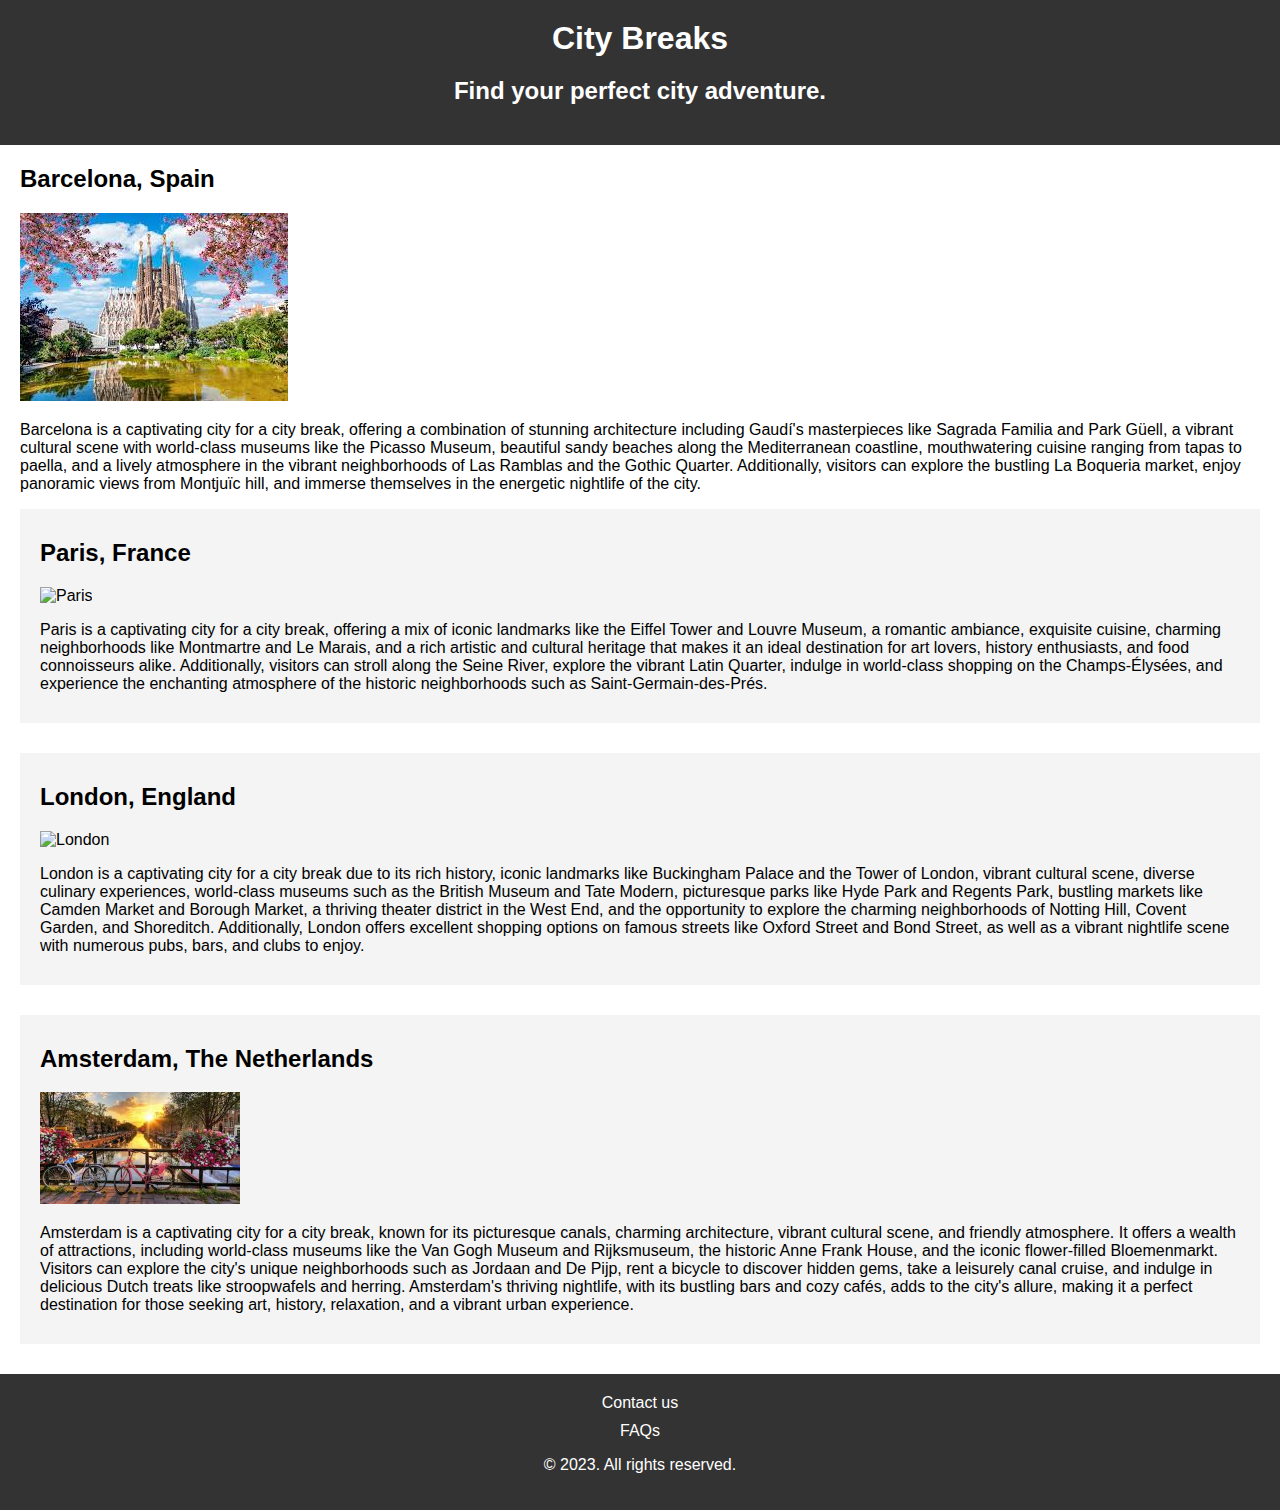
==== Citybreak.html @ 2ef45d47 "Add files via upload" ====
<!DOCTYPE html>
<html>
  <head>
    <title>City Breaks</title>
    <link rel="Stylesheet" href="City.CSS" />
  </head>
  <body>
    <header>
      <h1>City Breaks</h1>
      <h2>Find your perfect city adventure.</h2>
    </header>
    <main>
      <div>
        <h2>Barcelona, Spain</h2>
        <img src="barcelona.jpeg" alt="Barcelona" />
        <p>
          Barcelona is a captivating city for a city break, offering a
          combination of stunning architecture including Gaudí's masterpieces
          like Sagrada Familia and Park Güell, a vibrant cultural scene with
          world-class museums like the Picasso Museum, beautiful sandy beaches
          along the Mediterranean coastline, mouthwatering cuisine ranging from
          tapas to paella, and a lively atmosphere in the vibrant neighborhoods
          of Las Ramblas and the Gothic Quarter. Additionally, visitors can
          explore the bustling La Boqueria market, enjoy panoramic views from
          Montjuïc hill, and immerse themselves in the energetic nightlife of
          the city.
        </p>
      </div>
      <div class="city">
        <h2>Paris, France</h2>
        <img src="Paris.jpeg" alt="Paris" />
        <p>
          Paris is a captivating city for a city break, offering a mix of iconic
          landmarks like the Eiffel Tower and Louvre Museum, a romantic
          ambiance, exquisite cuisine, charming neighborhoods like Montmartre
          and Le Marais, and a rich artistic and cultural heritage that makes it
          an ideal destination for art lovers, history enthusiasts, and food
          connoisseurs alike. Additionally, visitors can stroll along the Seine
          River, explore the vibrant Latin Quarter, indulge in world-class
          shopping on the Champs-Élysées, and experience the enchanting
          atmosphere of the historic neighborhoods such as
          Saint-Germain-des-Prés.
        </p>
      </div>
      <div class="city">
        <h2>London, England</h2>
        <img src="London.jpg" alt="London" />
        <p>
          London is a captivating city for a city break due to its rich history,
          iconic landmarks like Buckingham Palace and the Tower of London,
          vibrant cultural scene, diverse culinary experiences, world-class
          museums such as the British Museum and Tate Modern, picturesque parks
          like Hyde Park and Regents Park, bustling markets like Camden Market
          and Borough Market, a thriving theater district in the West End, and
          the opportunity to explore the charming neighborhoods of Notting Hill,
          Covent Garden, and Shoreditch. Additionally, London offers excellent
          shopping options on famous streets like Oxford Street and Bond Street,
          as well as a vibrant nightlife scene with numerous pubs, bars, and
          clubs to enjoy.
        </p>
      </div>
      <div class="city">
        <h2>Amsterdam, The Netherlands</h2>
        <img src="amstedam.jpeg" alt="Amsterdam" />
        <p>
          Amsterdam is a captivating city for a city break, known for its
          picturesque canals, charming architecture, vibrant cultural scene, and
          friendly atmosphere. It offers a wealth of attractions, including
          world-class museums like the Van Gogh Museum and Rijksmuseum, the
          historic Anne Frank House, and the iconic flower-filled Bloemenmarkt.
          Visitors can explore the city's unique neighborhoods such as Jordaan
          and De Pijp, rent a bicycle to discover hidden gems, take a leisurely
          canal cruise, and indulge in delicious Dutch treats like stroopwafels
          and herring. Amsterdam's thriving nightlife, with its bustling bars
          and cozy cafés, adds to the city's allure, making it a perfect
          destination for those seeking art, history, relaxation, and a vibrant
          urban experience.
        </p>
      </div>
    </main>
    <footer>
      <div>Contact us</div>
      <div>FAQs</div>
      <div>
        <p>&copy; 2023. All rights reserved.</p>
      </div>
    </footer>
  </body>
</html>
---- City.CSS ----
body {
  font-family: Arial, sans-serif;
  margin: 0;
  padding: 0;
}
header {
  background-color: #333;
  color: #fff;
  padding: 20px;
  text-align: center;
}
h1 {
  margin: 0;
}
main {
  margin: 20px;
}
.city {
  margin-bottom: 30px;
  padding: 20px;
  background-color: #f4f4f4;
}
.city img {
  width: 200px;
  height: auto;
}
.city h2 {
  margin-top: 10px;
}
.city p {
  margin-bottom: 10px;
}
footer {
  background-color: #333;
  color: #fff;
  padding: 20px;
  text-align: center;
}
footer div {
  margin-bottom: 10px;
}
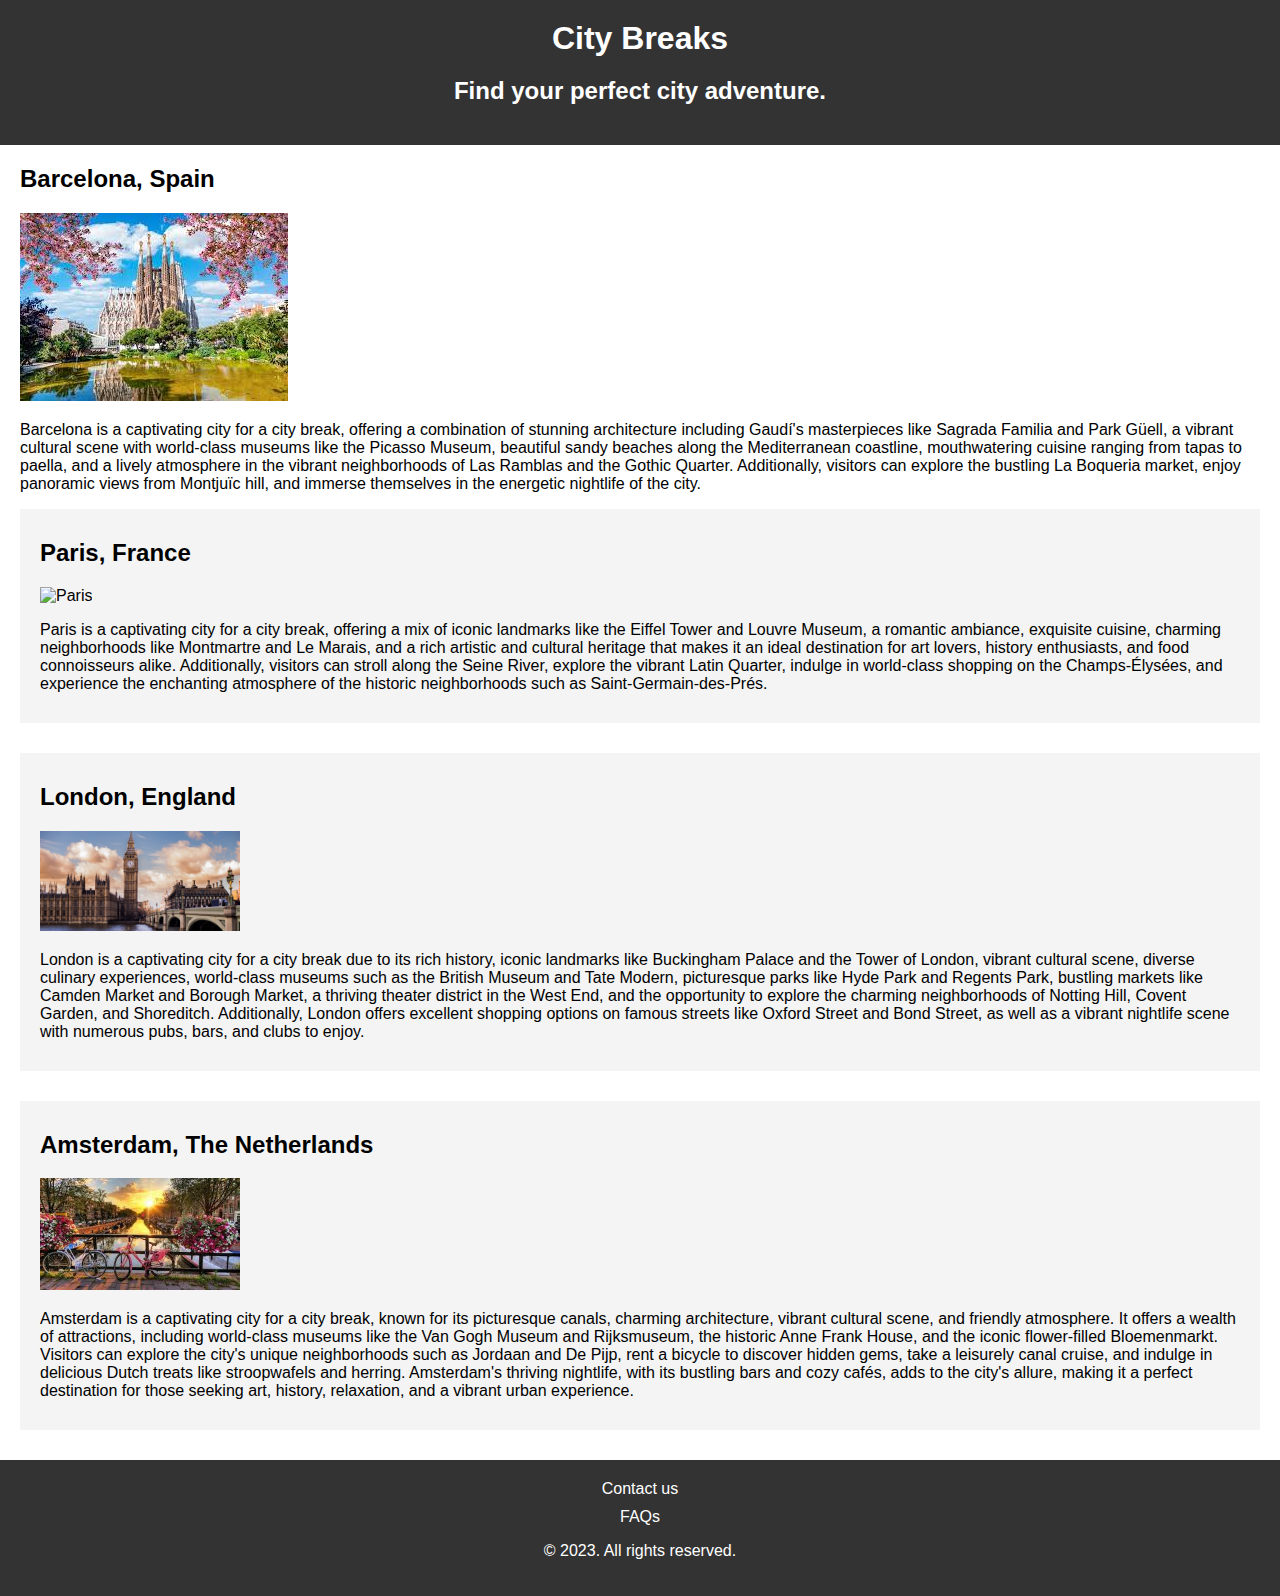
==== commit 6b8a6bb6: "Update Citybreak.html" ====
--- a/Citybreak.html
+++ b/Citybreak.html
@@ -44,7 +44,7 @@
       </div>
       <div class="city">
         <h2>London, England</h2>
-        <img src="London.jpg" alt="London" />
+        <img src="london.jpg" alt="London" />
         <p>
           London is a captivating city for a city break due to its rich history,
           iconic landmarks like Buckingham Palace and the Tower of London,
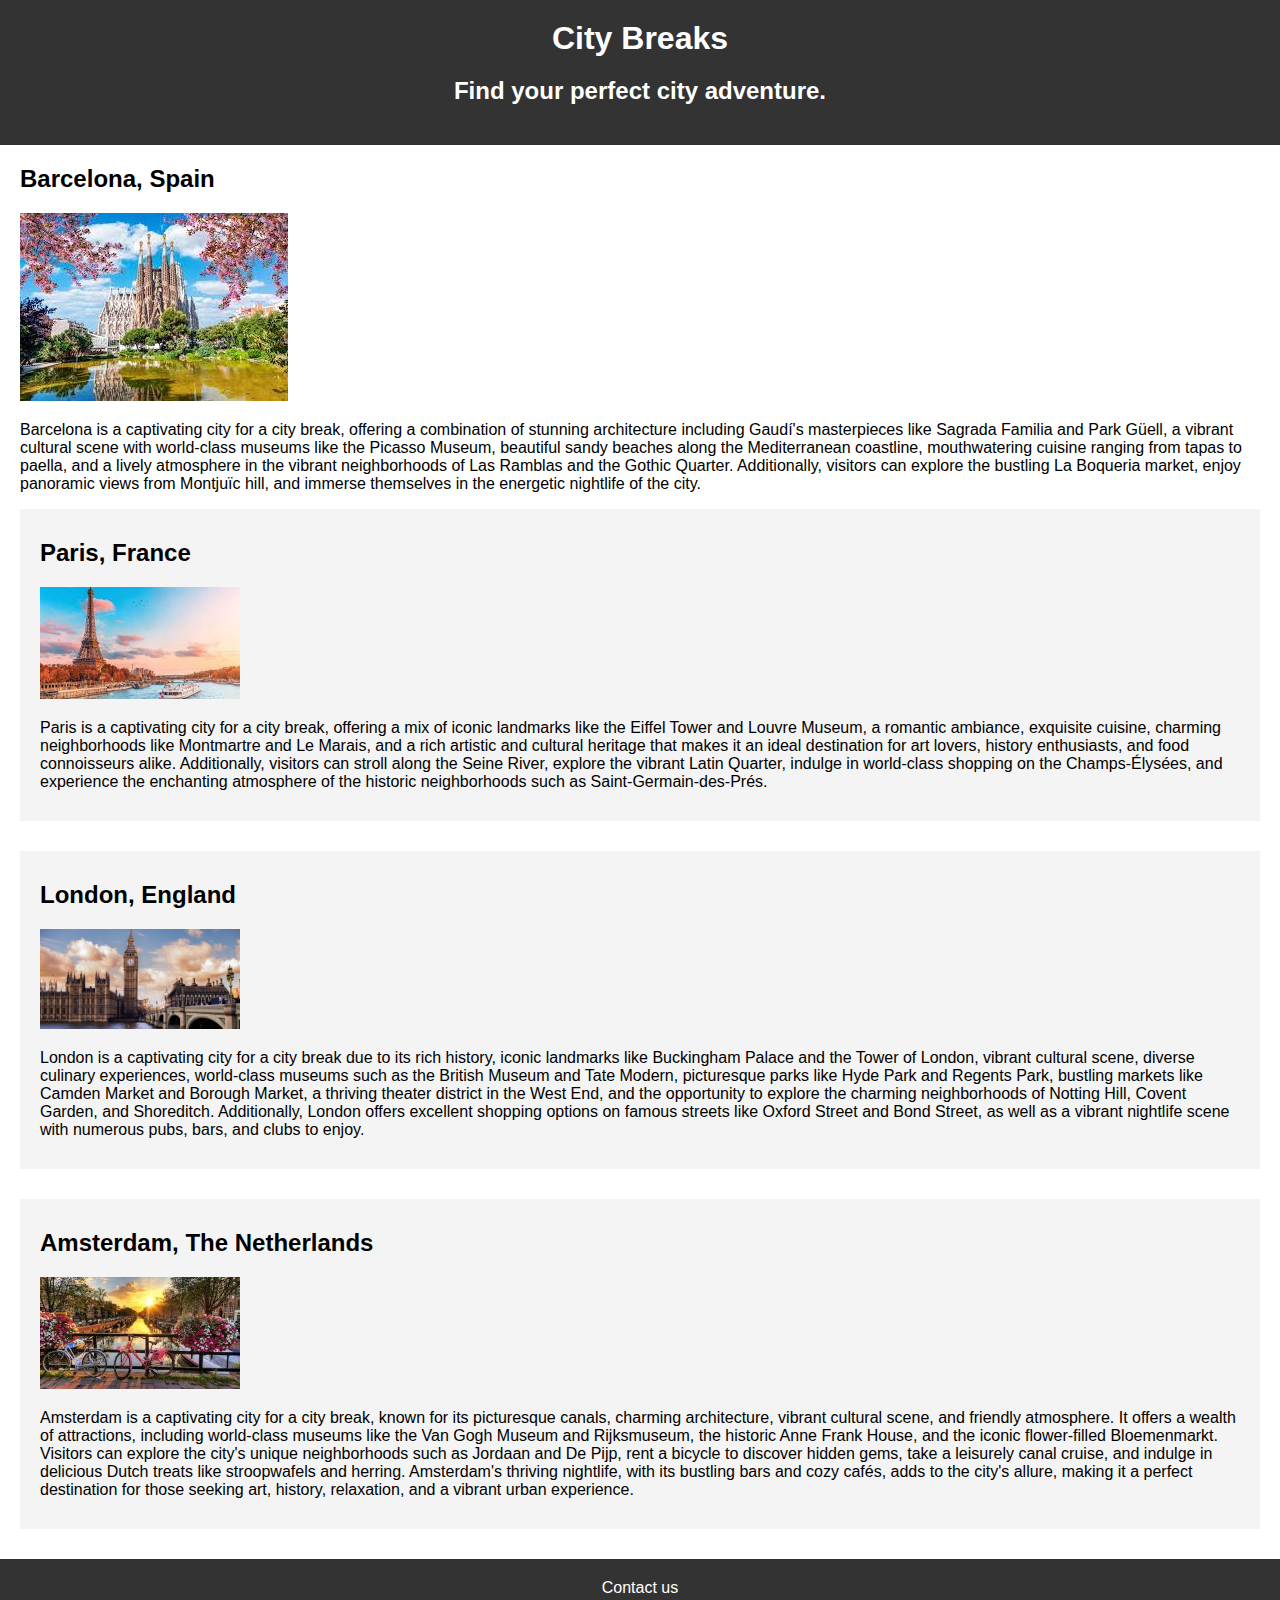
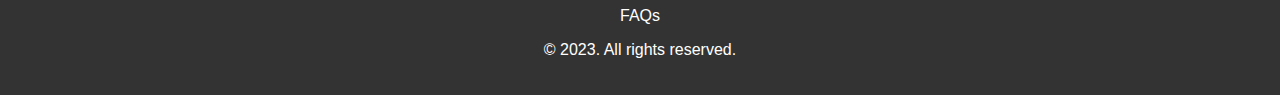
==== commit 06bc674c: "Update Citybreak.html" ====
--- a/Citybreak.html
+++ b/Citybreak.html
@@ -28,7 +28,7 @@
       </div>
       <div class="city">
         <h2>Paris, France</h2>
-        <img src="Paris.jpeg" alt="Paris" />
+        <img src="paris.jpeg" alt="Paris" />
         <p>
           Paris is a captivating city for a city break, offering a mix of iconic
           landmarks like the Eiffel Tower and Louvre Museum, a romantic
